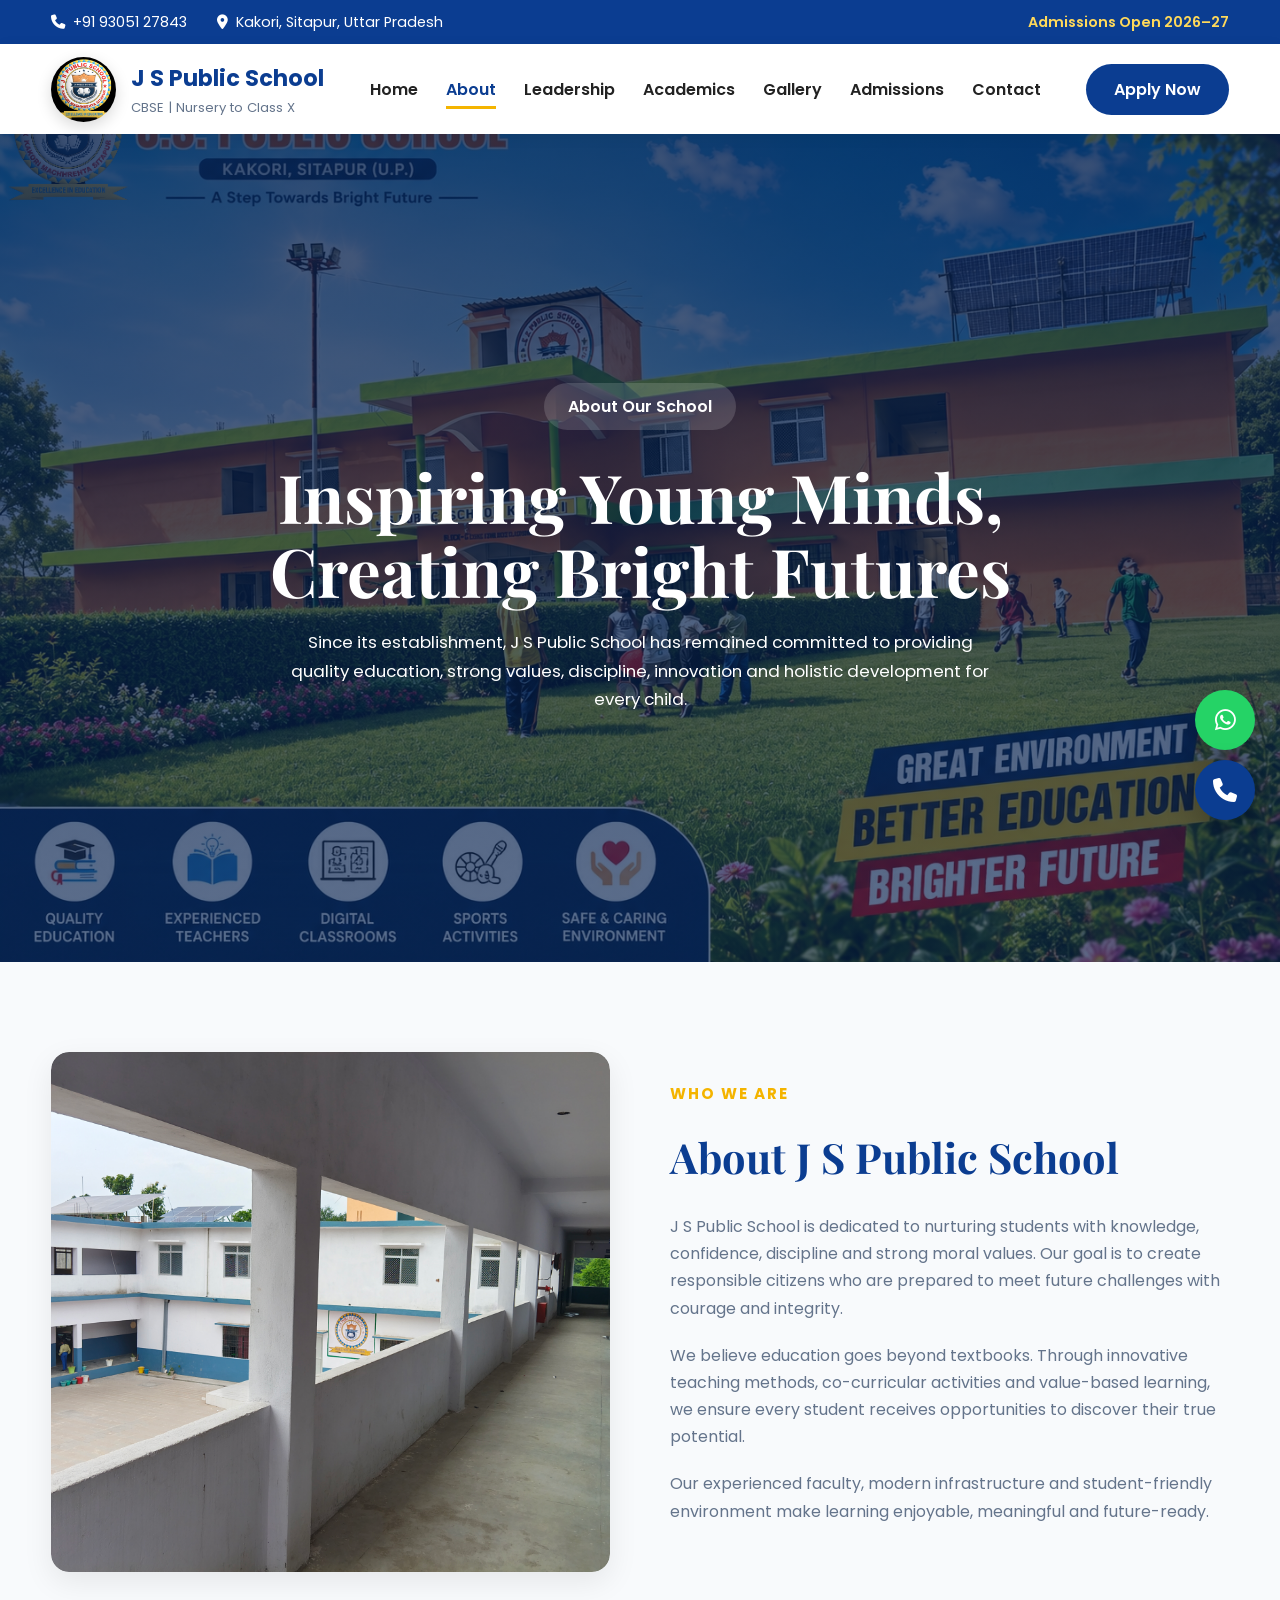
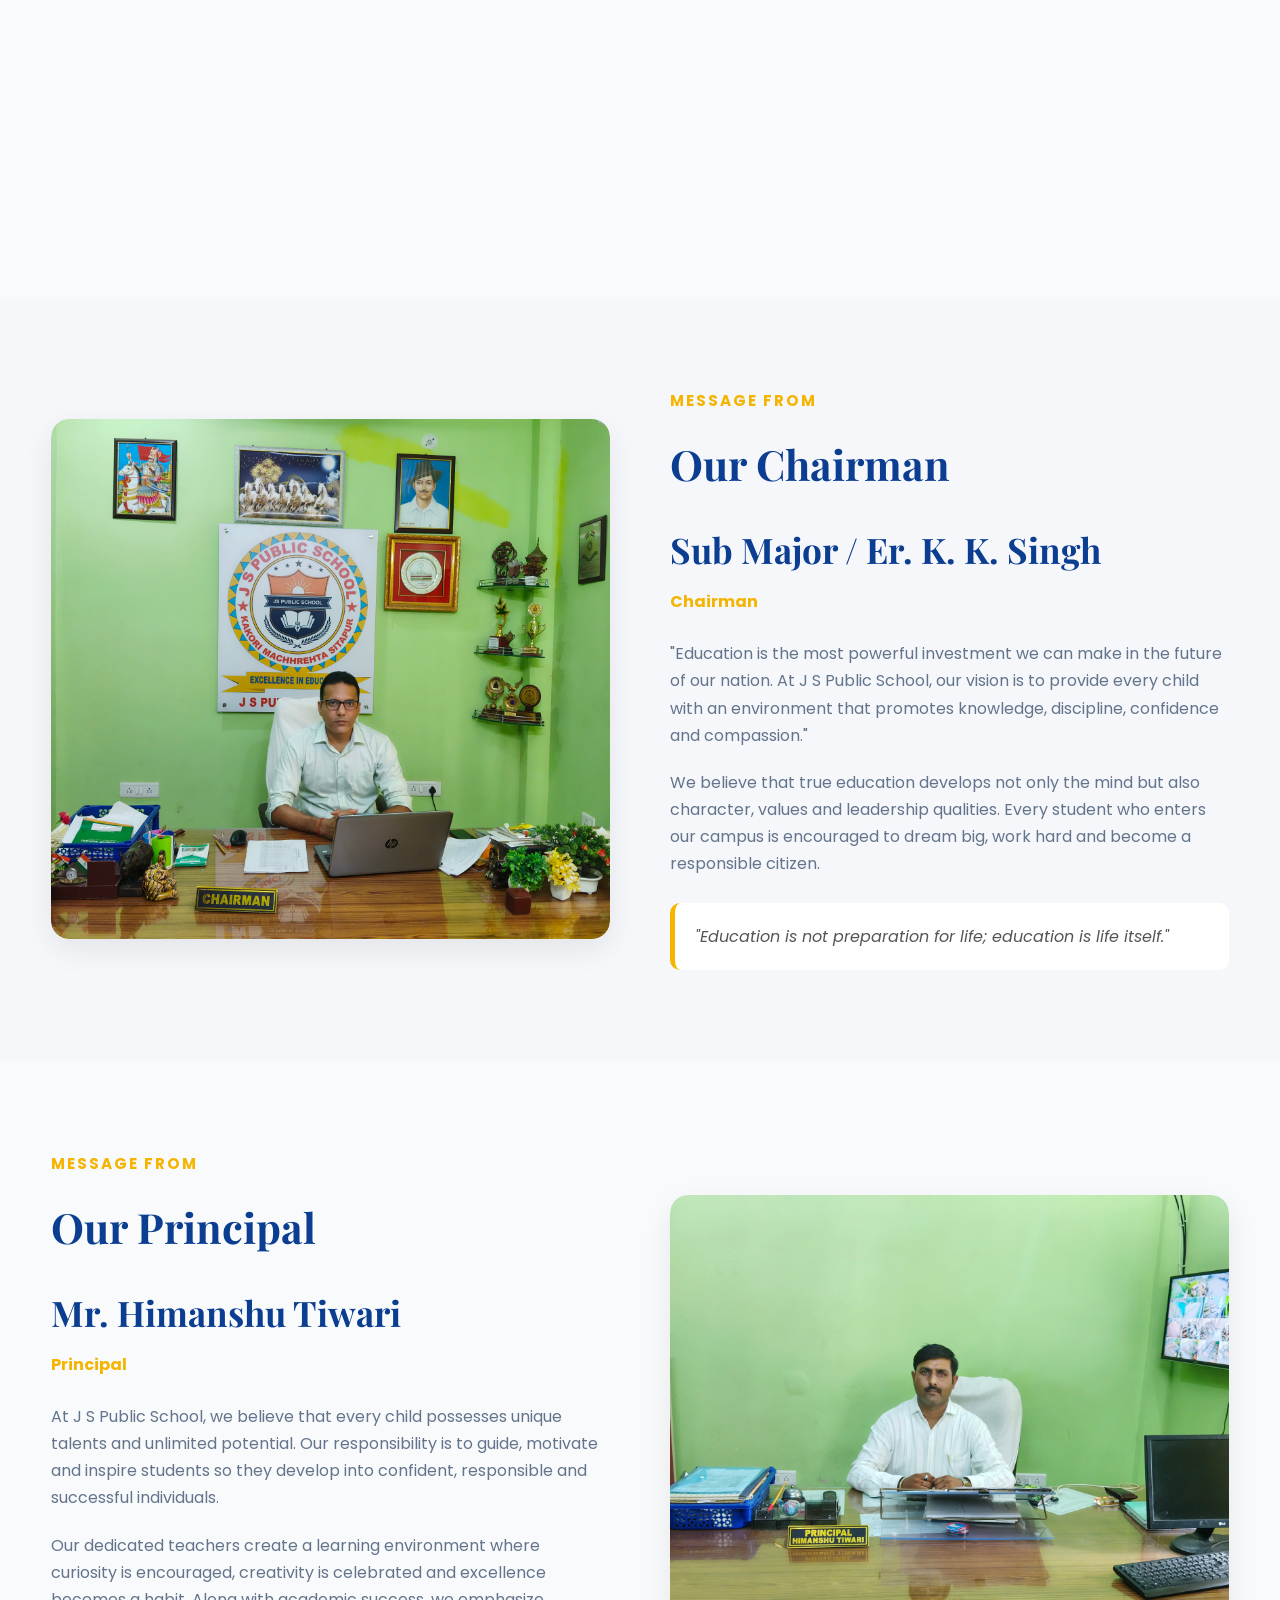
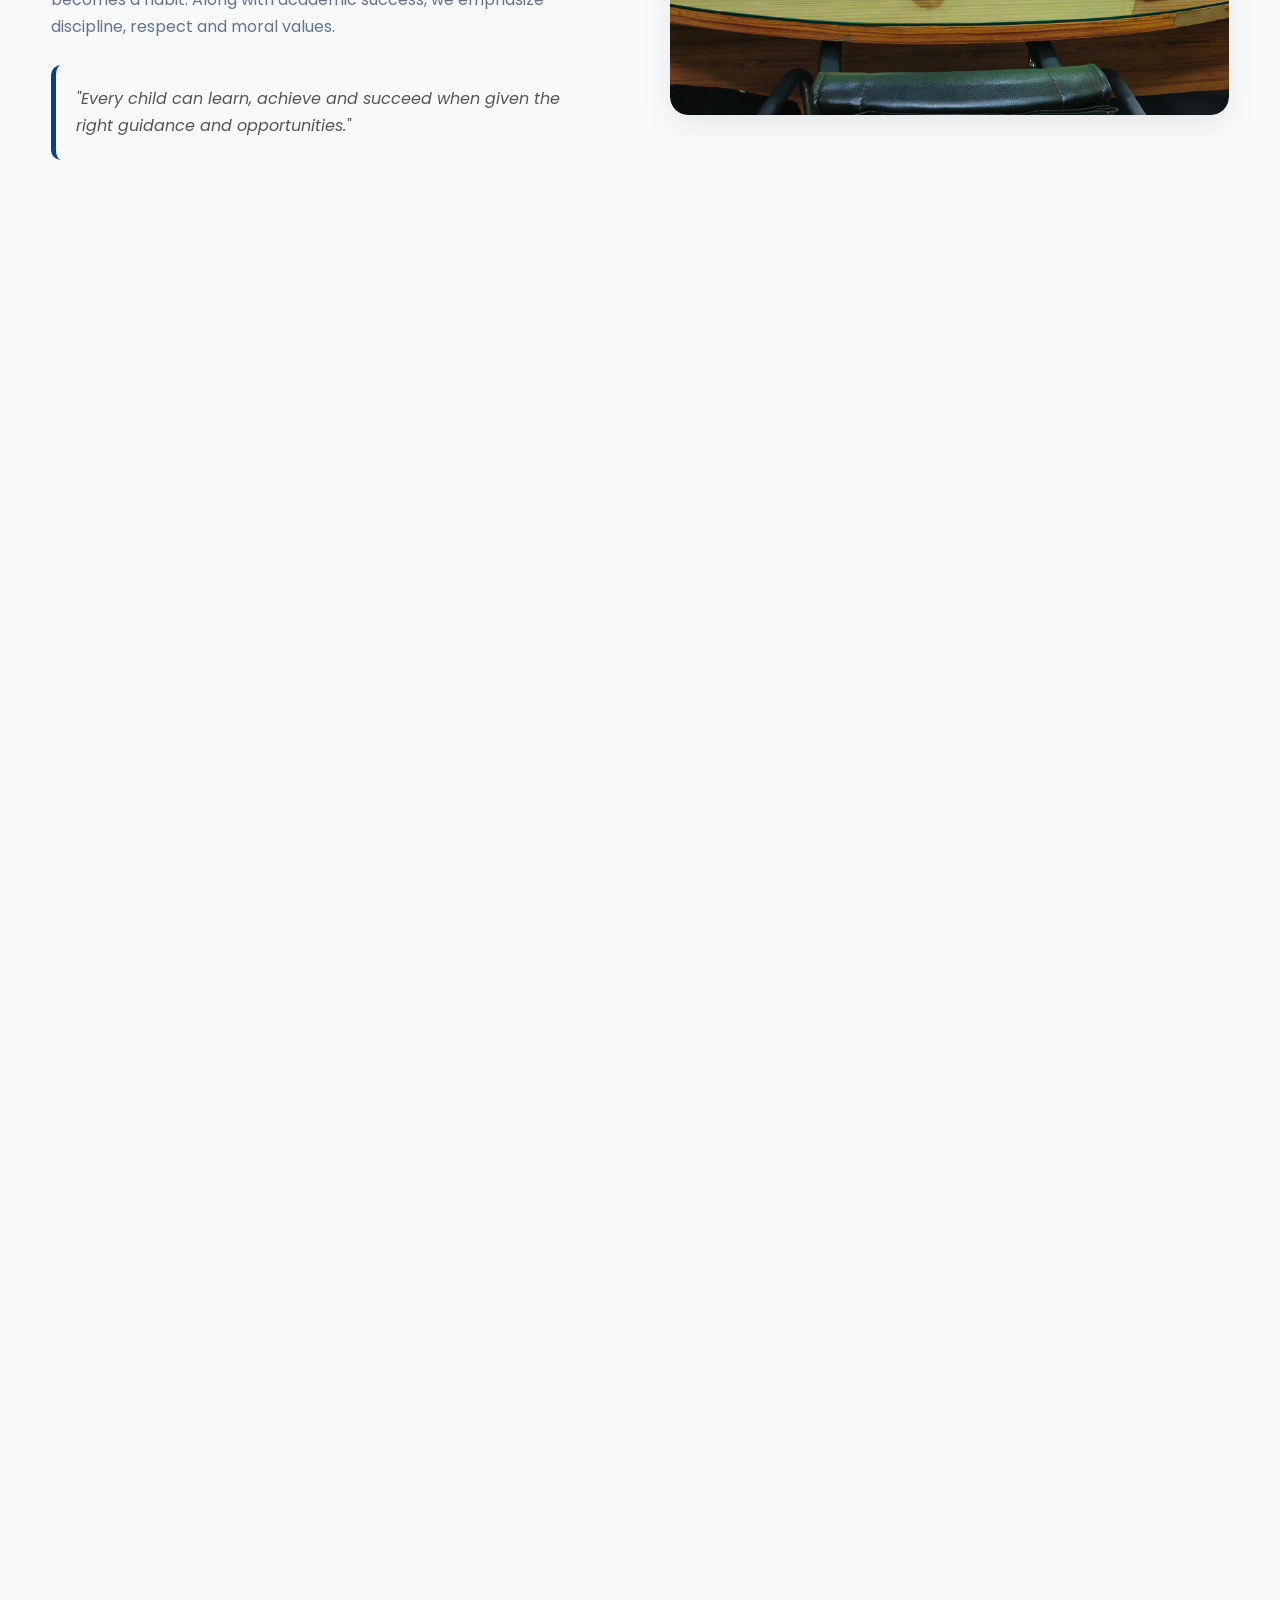
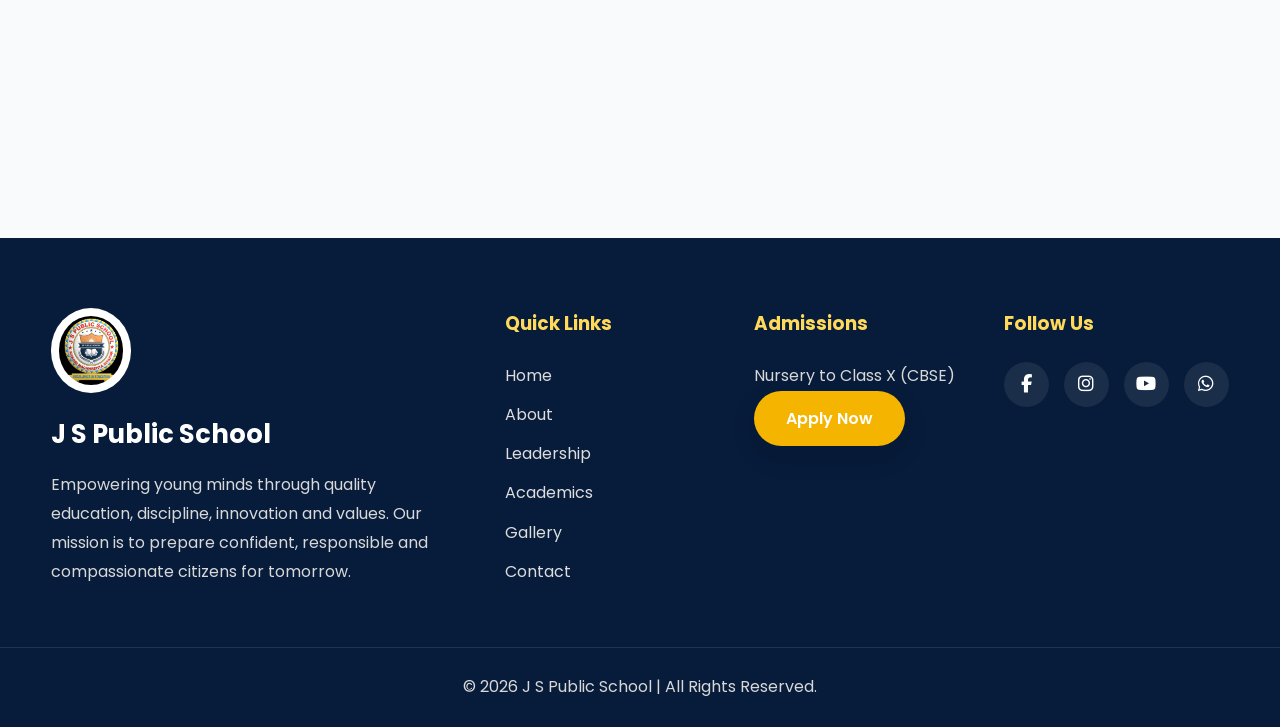
==== about.html @ 4f8f6de7 "Initial commit" ====
<!DOCTYPE html>
<html lang="en">

<head>

    <meta charset="UTF-8">

    <meta name="viewport" content="width=device-width, initial-scale=1.0">

    <title>About Us | J S Public School</title>

    <meta name="description"
        content="Learn about J S Public School, our vision, mission, leadership and commitment to quality education in Sitapur.">

    <link rel="icon" href="assets/images/logo.jpeg">

    <!-- Google Fonts -->

    <link
        href="https://fonts.googleapis.com/css2?family=Poppins:wght@300;400;500;600;700;800&family=Playfair+Display:wght@700;800&display=swap"
        rel="stylesheet">

    <!-- Font Awesome -->

    <link rel="stylesheet"
        href="https://cdnjs.cloudflare.com/ajax/libs/font-awesome/6.6.0/css/all.min.css">

    <!-- AOS -->

    <link rel="stylesheet"
        href="https://unpkg.com/aos@2.3.4/dist/aos.css">

    <!-- CSS -->

    <link rel="stylesheet" href="assets/css/style.css">

</head>

<body>

<!-- ======================================================
TOP BAR
====================================================== -->

<div class="top-bar">

    <div class="container">

        <div class="top-left">

            <span>

                <i class="fa-solid fa-phone"></i>

                +91 93051 27843

            </span>

            <span>

                <i class="fa-solid fa-location-dot"></i>

                Kakori, Sitapur, Uttar Pradesh

            </span>

        </div>

        <div class="top-right">

            Admissions Open 2026–27

        </div>

    </div>

</div>

<!-- ======================================================
HEADER
====================================================== -->

<header class="header">

    <div class="container nav-wrapper">

        <a href="index.html" class="logo">

            <img src="assets/images/logo.jpeg"
                 alt="J S Public School">

            <div>

                <h2>J S Public School</h2>

                <p>CBSE | Nursery to Class X</p>

            </div>

        </a>

        <nav>

            <ul class="nav-links">

                <li><a href="index.html">Home</a></li>

                <li><a class="active" href="about.html">About</a></li>

                <li><a href="leadership.html">Leadership</a></li>

                <li><a href="academics.html">Academics</a></li>

                <li><a href="gallery.html">Gallery</a></li>

                <li><a href="admissions.html">Admissions</a></li>

                <li><a href="contact.html">Contact</a></li>

            </ul>

        </nav>

        <a href="admissions.html"
           class="btn-admission">

            Apply Now

        </a>

    </div>

</header>

<!-- ======================================================
ABOUT HERO
====================================================== -->

<section class="hero about-hero">

    <img src="assets/images/School Front.png"
         class="hero-image"
         alt="School Building">

    <div class="hero-overlay"></div>

    <div class="container hero-content">

        <div class="hero-badge">

            About Our School

        </div>

        <h1 data-aos="fade-up">

            Inspiring Young Minds,
            Creating Bright Futures

        </h1>

        <p data-aos="fade-up"
           data-aos-delay="300">

            Since its establishment, J S Public School has remained committed
            to providing quality education, strong values, discipline,
            innovation and holistic development for every child.

        </p>

    </div>

</section>

<!-- ======================================================
ABOUT SCHOOL
====================================================== -->

<section class="section">

    <div class="container">

        <div class="welcome-grid">

            <div class="welcome-image"
                 data-aos="fade-right">

                <img src="assets/images/Rear View.jpg"
                     alt="Campus">

            </div>

            <div class="welcome-content"
                 data-aos="fade-left">

                <div class="section-title"
                     style="text-align:left;margin-bottom:20px;">

                    <span>WHO WE ARE</span>

                    <h2>

                        About J S Public School

                    </h2>

                </div>

                <p>

                    J S Public School is dedicated to nurturing students with
                    knowledge, confidence, discipline and strong moral values.
                    Our goal is to create responsible citizens who are prepared
                    to meet future challenges with courage and integrity.

                </p>

                <p>

                    We believe education goes beyond textbooks. Through
                    innovative teaching methods, co-curricular activities and
                    value-based learning, we ensure every student receives
                    opportunities to discover their true potential.

                </p>

                <p>

                    Our experienced faculty, modern infrastructure and
                    student-friendly environment make learning enjoyable,
                    meaningful and future-ready.

                </p>

            </div>

        </div>

    </div>

</section>

<!-- ======================================================
PART 2 STARTS HERE
VISION & MISSION
====================================================== 

<!-- ======================================================
VISION & MISSION
====================================================== -->

<section class="section bg-light">

    <div class="container">

        <div class="section-title" data-aos="fade-up">

            <span>OUR FOUNDATION</span>

            <h2>Vision • Mission • Philosophy</h2>

            <p>

                Education is not merely the pursuit of academic excellence,
                but the development of responsible, confident and compassionate
                human beings.

            </p>

        </div>

        <div class="why-grid">

            <div class="why-card" data-aos="fade-up">

                <i class="fa-solid fa-eye"></i>

                <h3>Our Vision</h3>

                <p>

                    To become one of the most respected educational
                    institutions by nurturing confident, responsible,
                    innovative and compassionate citizens prepared for the
                    challenges of tomorrow.

                </p>

            </div>

            <div class="why-card"
                 data-aos="fade-up"
                 data-aos-delay="150">

                <i class="fa-solid fa-bullseye"></i>

                <h3>Our Mission</h3>

                <p>

                    To provide quality CBSE education through modern teaching,
                    moral values, discipline, technology and holistic
                    development while ensuring every child reaches his or her
                    highest potential.

                </p>

            </div>

            <div class="why-card"
                 data-aos="fade-up"
                 data-aos-delay="300">

                <i class="fa-solid fa-lightbulb"></i>

                <h3>Our Philosophy</h3>

                <p>

                    Every child is unique.
                    Our responsibility is to inspire curiosity,
                    encourage creativity and build confidence through
                    joyful learning experiences.

                </p>

            </div>

        </div>

    </div>

</section>

<!-- ======================================================
CORE VALUES
====================================================== -->

<section class="section">

    <div class="container">

        <div class="section-title">

            <span>OUR VALUES</span>

            <h2>What We Believe In</h2>

            <p>

                These values guide every decision we make and every student
                we nurture.

            </p>

        </div>

        <div class="facility-grid">

            <div class="facility-card" data-aos="zoom-in">

                <div style="padding:35px;text-align:center;">

                    <i class="fa-solid fa-book-open"
                       style="font-size:50px;color:#0B3D91;"></i>

                    <h3 style="margin-top:20px;">Academic Excellence</h3>

                    <p>

                        Strong conceptual learning with modern teaching
                        practices.

                    </p>

                </div>

            </div>

            <div class="facility-card"
                 data-aos="zoom-in"
                 data-aos-delay="100">

                <div style="padding:35px;text-align:center;">

                    <i class="fa-solid fa-scale-balanced"
                       style="font-size:50px;color:#0B3D91;"></i>

                    <h3 style="margin-top:20px;">Integrity</h3>

                    <p>

                        Honesty, respect and responsibility form the
                        foundation of our school culture.

                    </p>

                </div>

            </div>

            <div class="facility-card"
                 data-aos="zoom-in"
                 data-aos-delay="200">

                <div style="padding:35px;text-align:center;">

                    <i class="fa-solid fa-users"
                       style="font-size:50px;color:#0B3D91;"></i>

                    <h3 style="margin-top:20px;">Teamwork</h3>

                    <p>

                        Collaboration between students, teachers and parents
                        creates a stronger learning environment.

                    </p>

                </div>

            </div>

            <div class="facility-card"
                 data-aos="zoom-in"
                 data-aos-delay="300">

                <div style="padding:35px;text-align:center;">

                    <i class="fa-solid fa-seedling"
                       style="font-size:50px;color:#0B3D91;"></i>

                    <h3 style="margin-top:20px;">Growth Mindset</h3>

                    <p>

                        We encourage students to embrace challenges,
                        learn continuously and never stop improving.

                    </p>

                </div>

            </div>

            <div class="facility-card"
                 data-aos="zoom-in"
                 data-aos-delay="400">

                <div style="padding:35px;text-align:center;">

                    <i class="fa-solid fa-heart"
                       style="font-size:50px;color:#0B3D91;"></i>

                    <h3 style="margin-top:20px;">Compassion</h3>

                    <p>

                        Empathy, kindness and respect for others help build
                        responsible citizens.

                    </p>

                </div>

            </div>

            <div class="facility-card"
                 data-aos="zoom-in"
                 data-aos-delay="500">

                <div style="padding:35px;text-align:center;">

                    <i class="fa-solid fa-trophy"
                       style="font-size:50px;color:#0B3D91;"></i>

                    <h3 style="margin-top:20px;">Excellence</h3>

                    <p>

                        We inspire every student to strive for excellence
                        in academics, sports and character.

                    </p>

                </div>

            </div>

        </div>

    </div>

</section>

<!-- ======================================================
PART 3 STARTS HERE
CHAIRMAN & PRINCIPAL MESSAGE
====================================================== 
<!-- ======================================================
CHAIRMAN'S MESSAGE
====================================================== -->

<section class="section bg-gray">

    <div class="container">

        <div class="welcome-grid">

            <div class="welcome-image" data-aos="fade-right">

                <img src="assets/images/Chairman.jpg"
                     alt="Chairman">

            </div>

            <div class="welcome-content" data-aos="fade-left">

                <div class="section-title"
                     style="text-align:left;margin-bottom:20px;">

                    <span>MESSAGE FROM</span>

                    <h2>Our Chairman</h2>

                </div>

                <h3 style="color:#0B3D91;margin-bottom:8px;">

                    Sub Major / Er. K. K. Singh

                </h3>

                <h4 style="color:#F4B400;margin-bottom:25px;">

                    Chairman

                </h4>

                <p>

                    "Education is the most powerful investment we can make in
                    the future of our nation. At J S Public School, our vision
                    is to provide every child with an environment that promotes
                    knowledge, discipline, confidence and compassion."

                </p>

                <p>

                    We believe that true education develops not only the mind
                    but also character, values and leadership qualities. Every
                    student who enters our campus is encouraged to dream big,
                    work hard and become a responsible citizen.

                </p>

                <blockquote style="margin-top:25px;
                                  padding:20px;
                                  background:#fff;
                                  border-left:5px solid #F4B400;
                                  border-radius:10px;
                                  font-style:italic;
                                  color:#555;">

                    "Education is not preparation for life; education is life
                    itself."

                </blockquote>

            </div>

        </div>

    </div>

</section>

<!-- ======================================================
PRINCIPAL'S MESSAGE
====================================================== -->

<section class="section">

    <div class="container">

        <div class="welcome-grid">

            <div class="welcome-content"
                 data-aos="fade-right">

                <div class="section-title"
                     style="text-align:left;margin-bottom:20px;">

                    <span>MESSAGE FROM</span>

                    <h2>Our Principal</h2>

                </div>

                <h3 style="color:#0B3D91;margin-bottom:8px;">

                    Mr. Himanshu Tiwari

                </h3>

                <h4 style="color:#F4B400;margin-bottom:25px;">

                    Principal

                </h4>

                <p>

                    At J S Public School, we believe that every child possesses
                    unique talents and unlimited potential. Our responsibility
                    is to guide, motivate and inspire students so they develop
                    into confident, responsible and successful individuals.

                </p>

                <p>

                    Our dedicated teachers create a learning environment where
                    curiosity is encouraged, creativity is celebrated and
                    excellence becomes a habit. Along with academic success, we
                    emphasize discipline, respect and moral values.

                </p>

                <blockquote style="margin-top:25px;
                                  padding:20px;
                                  background:#f8fafc;
                                  border-left:5px solid #0B3D91;
                                  border-radius:10px;
                                  font-style:italic;
                                  color:#555;">

                    "Every child can learn, achieve and succeed when given the
                    right guidance and opportunities."

                </blockquote>

            </div>

            <div class="welcome-image"
                 data-aos="fade-left">

                <img src="assets/images/Principal.jpg"
                     alt="Principal">

            </div>

        </div>

    </div>

</section>

<!-- ======================================================
WHY PARENTS TRUST US
====================================================== -->

<section class="section bg-light">

    <div class="container">

        <div class="section-title">

            <span>WHY PARENTS CHOOSE US</span>

            <h2>More Than Just A School</h2>

            <p>

                We partner with parents to provide every child with a safe,
                inspiring and future-ready learning experience.

            </p>

        </div>

        <div class="why-grid">

            <div class="why-card">

                <i class="fa-solid fa-user-graduate"></i>

                <h3>Student-Centered Learning</h3>

                <p>

                    Every child receives individual attention and encouragement
                    to achieve their full potential.

                </p>

            </div>

            <div class="why-card">

                <i class="fa-solid fa-school"></i>

                <h3>Modern Infrastructure</h3>

                <p>

                    Spacious classrooms, smart learning facilities and a
                    student-friendly campus.

                </p>

            </div>

            <div class="why-card">

                <i class="fa-solid fa-award"></i>

                <h3>Holistic Development</h3>

                <p>

                    Academic excellence, sports, cultural activities and value
                    education together build confident future leaders.

                </p>

            </div>

        </div>

    </div>

</section>

<!-- ======================================================
PART 4 STARTS HERE
CALL TO ACTION + FOOTER
====================================================== -->
<!-- ======================================================
ADMISSION CALL TO ACTION
====================================================== -->

<section class="admission-banner">

    <div class="container">

        <div class="cta-content" data-aos="fade-right">

            <h2>

                Give Your Child The Best Start In Life

            </h2>

            <p>

                Admissions are now open from Nursery to Class X (CBSE).
                Join an institution where knowledge, discipline,
                innovation and character come together to build
                successful futures.

            </p>

        </div>

        <div class="cta-buttons"
             data-aos="fade-left">

            <a href="admissions.html"
               class="btn-primary">

                Apply For Admission

            </a>

            <a href="contact.html"
               class="btn-secondary">

                Contact Us

            </a>

        </div>

    </div>

</section>

<!-- ======================================================
CONTACT STRIP
====================================================== -->

<section class="contact-strip">

    <div class="container contact-strip-grid">

        <div>

            <i class="fa-solid fa-location-dot"></i>

            <h4>Visit Us</h4>

            <p>

                Village - Kakori<br>
                Post - Lauli<br>
                Block - Machhrehta<br>
                Tehsil - Mishrikh<br>
                District - Sitapur (U.P.)<br>
                PIN - 261403

            </p>

        </div>

        <div>

            <i class="fa-solid fa-phone"></i>

            <h4>Call Us</h4>

            <p>

                +91 93051 27843

            </p>

        </div>

        <div>

            <i class="fa-solid fa-envelope"></i>

            <h4>Email</h4>

            <p>

                jspublicschool@gmail.com

            </p>

        </div>

    </div>

</section>

<!-- ======================================================
FOOTER
====================================================== -->

<footer class="footer">

    <div class="container footer-grid">

        <div class="footer-about">

            <img src="assets/images/logo.jpeg"
                 alt="School Logo">

            <h3>J S Public School</h3>

            <p>

                Empowering young minds through quality education,
                discipline, innovation and values. Our mission is to
                prepare confident, responsible and compassionate
                citizens for tomorrow.

            </p>

        </div>

        <div>

            <h4>Quick Links</h4>

            <ul>

                <li><a href="index.html">Home</a></li>

                <li><a href="about.html">About</a></li>

                <li><a href="leadership.html">Leadership</a></li>

                <li><a href="academics.html">Academics</a></li>

                <li><a href="gallery.html">Gallery</a></li>

                <li><a href="contact.html">Contact</a></li>

            </ul>

        </div>

        <div>

            <h4>Admissions</h4>

            <p>

                Nursery to Class X (CBSE)

            </p>

            <a href="admissions.html"
               class="btn-primary">

                Apply Now

            </a>

        </div>

        <div>

            <h4>Follow Us</h4>

            <div class="social-links">

                <a href="#"><i class="fab fa-facebook-f"></i></a>

                <a href="#"><i class="fab fa-instagram"></i></a>

                <a href="#"><i class="fab fa-youtube"></i></a>

                <a href="#"><i class="fab fa-whatsapp"></i></a>

            </div>

        </div>

    </div>

    <div class="footer-bottom">

        <div class="container">

            <p>

                © 2026 J S Public School |
                All Rights Reserved.

            </p>

        </div>

    </div>

</footer>

<!-- ======================================================
FLOATING BUTTONS
====================================================== -->

<a href="https://wa.me/919305127843"
   target="_blank"
   class="floating-whatsapp">

    <i class="fab fa-whatsapp"></i>

</a>

<a href="tel:+919305127843"
   class="floating-call">

    <i class="fa-solid fa-phone"></i>

</a>

<button id="scrollTop">

    <i class="fa-solid fa-arrow-up"></i>

</button>

<!-- ======================================================
SCRIPTS
====================================================== -->

<script src="https://unpkg.com/aos@2.3.4/dist/aos.js"></script>

<script>

AOS.init({

    duration:1000,

    once:true

});

</script>

<script src="assets/js/main.js"></script>

</body>

</html>
---- assets/css/style.css ----
/* ===========================================================
   J S PUBLIC SCHOOL
   Premium Theme
   Author : ChatGPT
=========================================================== */

/* ===========================
   Google Fonts
=========================== */

@import url('https://fonts.googleapis.com/css2?family=Poppins:wght@300;400;500;600;700;800&family=Playfair+Display:wght@700;800&display=swap');


/* ===========================
   Root Variables
=========================== */

:root{

--primary:#0B3D91;
--secondary:#F4B400;
--dark:#0f172a;
--light:#ffffff;
--gray:#64748b;
--bg:#f8fafc;

--shadow:0 10px 30px rgba(0,0,0,.08);

--radius:18px;

--transition:.35s ease;

--container:1200px;

}


/* ===========================
   Reset
=========================== */

*{

margin:0;

padding:0;

box-sizing:border-box;

}

html{

scroll-behavior:smooth;

}

body{

font-family:'Poppins',sans-serif;

background:var(--bg);

color:#222;

overflow-x:hidden;

line-height:1.7;

}

img{

max-width:100%;

display:block;

}

a{

text-decoration:none;

color:inherit;

}

ul{

list-style:none;

}


/* ===========================
Container
=========================== */

.container{

width:min(92%,var(--container));

margin:auto;

}

.section{

padding:90px 0;

}


/* ===========================
Typography
=========================== */

.section-title{

text-align:center;

margin-bottom:60px;

}

.section-title span{

color:var(--secondary);

font-weight:700;

letter-spacing:2px;

font-size:.95rem;

text-transform:uppercase;

}

.section-title h2{

font-size:2.6rem;

margin:15px 0;

font-family:'Playfair Display',serif;

color:var(--primary);

}

.section-title p{

max-width:720px;

margin:auto;

color:var(--gray);

}


/* ===========================
Buttons
=========================== */

.btn-primary{

display:inline-flex;

align-items:center;

justify-content:center;

padding:14px 32px;

background:var(--secondary);

color:#fff;

border-radius:50px;

font-weight:600;

transition:var(--transition);

box-shadow:var(--shadow);

}

.btn-primary:hover{

background:#d99b00;

transform:translateY(-4px);

}

.btn-secondary{

display:inline-flex;

align-items:center;

gap:10px;

padding:14px 32px;

background:#fff;

border:2px solid #fff;

border-radius:50px;

font-weight:600;

color:var(--primary);

transition:var(--transition);

}

.btn-secondary:hover{

background:transparent;

color:#fff;

}


/* ===========================
Top Bar
=========================== */

.top-bar{

background:var(--primary);

color:#fff;

padding:10px 0;

font-size:.9rem;

}

.top-bar .container{

display:flex;

justify-content:space-between;

align-items:center;

flex-wrap:wrap;

}

.top-left{

display:flex;

gap:30px;

flex-wrap:wrap;

}

.top-left span{

display:flex;

align-items:center;

gap:8px;

}

.top-right{

font-weight:600;

color:#FFD95A;

}


/* ===========================
Header
=========================== */

.header{

position:sticky;

top:0;

z-index:999;

background:rgba(255,255,255,.95);

backdrop-filter:blur(12px);

box-shadow:0 3px 15px rgba(0,0,0,.05);

}

.nav-wrapper{

display:flex;

align-items:center;

justify-content:space-between;

height:90px;

}

.logo{

display:flex;

align-items:center;

gap:15px;

}

.logo img{

width:65px;

height:65px;

border-radius:50%;

box-shadow:0 5px 15px rgba(0,0,0,.15);

}

.logo h2{

font-size:1.4rem;

color:var(--primary);

font-weight:700;

}

.logo p{

font-size:.82rem;

color:var(--gray);

}

.nav-links{

display:flex;

gap:28px;

}

.nav-links a{

font-weight:600;

position:relative;

transition:.3s;

}

.nav-links a:hover,

.nav-links a.active{

color:var(--primary);

}

.nav-links a::after{

content:"";

position:absolute;

left:0;

bottom:-8px;

width:0;

height:3px;

background:var(--secondary);

transition:.35s;

}

.nav-links a:hover::after,

.nav-links a.active::after{

width:100%;

}

.btn-admission{

padding:12px 28px;

background:var(--primary);

color:#fff;

border-radius:50px;

font-weight:600;

transition:.3s;

}

.btn-admission:hover{

background:var(--secondary);

}


/* ===========================
Hero
=========================== */

.hero{

position:relative;

height:92vh;

display:flex;

align-items:center;

justify-content:center;

overflow:hidden;

}

.hero-image{

position:absolute;

width:100%;

height:100%;

object-fit:cover;

}

.hero-overlay{

position:absolute;

inset:0;

background:linear-gradient(
rgba(6,33,78,.78),
rgba(6,33,78,.65));

}

.hero-content{

position:relative;

z-index:5;

color:#fff;

text-align:center;

max-width:850px;

}

.hero-badge{

display:inline-block;

padding:10px 24px;

background:rgba(255,255,255,.15);

backdrop-filter:blur(12px);

border-radius:40px;

margin-bottom:30px;

font-weight:600;

}

.hero h4{

font-size:1.2rem;

font-weight:500;

margin-bottom:10px;

}

.hero h1{

font-size:4.2rem;

font-family:'Playfair Display',serif;

margin-bottom:20px;

line-height:1.1;

}

.hero h3{

font-size:1.6rem;

font-weight:500;

margin-bottom:25px;

}

.hero p{

font-size:1.05rem;

max-width:700px;

margin:auto;

opacity:.95;

}

.hero-buttons{

margin-top:40px;

display:flex;

justify-content:center;

gap:20px;

flex-wrap:wrap;

}

.hero-scroll{

position:absolute;

bottom:30px;

left:50%;

transform:translateX(-50%);

font-size:1.6rem;

color:#fff;

animation:float 1.8s infinite;

}

@keyframes float{

0%{transform:translate(-50%,0);}

50%{transform:translate(-50%,10px);}

100%{transform:translate(-50%,0);}

}

/* ===========================================================
   WELCOME SECTION
=========================================================== */

.welcome-grid{

display:grid;

grid-template-columns:1fr 1fr;

gap:60px;

align-items:center;

}

.welcome-image{

overflow:hidden;

border-radius:var(--radius);

box-shadow:var(--shadow);

}

.welcome-image img{

width:100%;

height:520px;

object-fit:cover;

transition:.6s;

}

.welcome-image:hover img{

transform:scale(1.08);

}

.welcome-content h3{

font-size:2.2rem;

color:var(--primary);

margin-bottom:20px;

font-family:'Playfair Display',serif;

}

.welcome-content p{

color:var(--gray);

margin-bottom:20px;

font-size:1rem;

}

.welcome-features{

display:grid;

grid-template-columns:repeat(2,1fr);

gap:18px;

margin-top:35px;

}

.welcome-features div{

display:flex;

align-items:center;

gap:12px;

padding:15px 20px;

background:#fff;

border-radius:14px;

box-shadow:var(--shadow);

transition:.3s;

font-weight:500;

}

.welcome-features div:hover{

transform:translateY(-6px);

}

.welcome-features i{

color:var(--secondary);

font-size:1.2rem;

}



/* ===========================================================
   WHY CHOOSE US
=========================================================== */

.why-us{

background:#fff;

}

.why-grid{

display:grid;

grid-template-columns:repeat(auto-fit,minmax(280px,1fr));

gap:30px;

}

.why-card{

background:#fff;

padding:40px 30px;

border-radius:20px;

text-align:center;

box-shadow:var(--shadow);

transition:.4s;

border-top:5px solid transparent;

}

.why-card:hover{

transform:translateY(-12px);

border-color:var(--secondary);

}

.why-card i{

width:85px;

height:85px;

background:linear-gradient(135deg,var(--primary),#205ecf);

color:#fff;

display:flex;

align-items:center;

justify-content:center;

margin:auto;

border-radius:50%;

font-size:2rem;

margin-bottom:25px;

}

.why-card h3{

color:var(--primary);

margin-bottom:15px;

font-size:1.35rem;

}

.why-card p{

color:var(--gray);

font-size:.95rem;

}



/* ===========================================================
   SCHOOL STATISTICS
=========================================================== */

.statistics{

background:linear-gradient(135deg,#0B3D91,#174fa8);

color:#fff;

}

.stats-grid{

display:grid;

grid-template-columns:repeat(4,1fr);

gap:30px;

}

.stat-card{

background:rgba(255,255,255,.08);

backdrop-filter:blur(10px);

border-radius:20px;

padding:40px 25px;

text-align:center;

transition:.35s;

border:1px solid rgba(255,255,255,.15);

}

.stat-card:hover{

transform:translateY(-10px);

background:rgba(255,255,255,.14);

}

.stat-card h2{

font-size:3rem;

font-weight:800;

color:#FFD95A;

margin-bottom:10px;

}

.stat-card p{

font-size:1rem;

font-weight:500;

opacity:.95;

}



/* ===========================================================
   COMMON CARD EFFECT
=========================================================== */

.card-hover{

transition:.35s;

}

.card-hover:hover{

transform:translateY(-10px);

}



/* ===========================================================
   SECTION BACKGROUND HELPERS
=========================================================== */

.bg-light{

background:#fff;

}

.bg-primary{

background:var(--primary);

color:#fff;

}

.bg-gray{

background:#f5f7fb;

}



/* ===========================================================
   SECTION DIVIDER
=========================================================== */

.section-divider{

width:90px;

height:4px;

background:var(--secondary);

margin:18px auto 0;

border-radius:50px;

}



/* ===========================================================
   IMAGE HOVER EFFECT
=========================================================== */

.image-hover{

overflow:hidden;

border-radius:18px;

}

.image-hover img{

transition:.6s;

}

.image-hover:hover img{

transform:scale(1.08);

}



/* ===========================================================
   FADE UP ANIMATION
=========================================================== */

.fade-up{

animation:fadeUp .8s ease;

}

@keyframes fadeUp{

0%{

opacity:0;

transform:translateY(40px);

}

100%{

opacity:1;

transform:translateY(0);

}

}

/* ===========================================================
   LEADERSHIP SECTION
=========================================================== */

.leadership{

background:#fff;

}

.leadership-grid{

display:grid;

grid-template-columns:repeat(auto-fit,minmax(260px,1fr));

gap:35px;

}

.leader-card{

background:#fff;

border-radius:22px;

padding:35px 25px;

text-align:center;

box-shadow:var(--shadow);

transition:.4s;

position:relative;

overflow:hidden;

}

.leader-card::before{

content:"";

position:absolute;

top:0;

left:0;

width:100%;

height:6px;

background:linear-gradient(90deg,var(--primary),var(--secondary));

}

.leader-card:hover{

transform:translateY(-12px);

}

.leader-card img{

width:170px;

height:170px;

margin:auto;

border-radius:50%;

object-fit:cover;

border:6px solid #fff;

box-shadow:0 10px 30px rgba(0,0,0,.15);

margin-bottom:25px;

}

.leader-card h3{

font-size:1.35rem;

color:var(--primary);

margin-bottom:8px;

}

.leader-card span{

display:inline-block;

background:var(--secondary);

color:#fff;

padding:7px 18px;

border-radius:30px;

font-size:.9rem;

font-weight:600;

margin-bottom:18px;

}

.leader-card p{

font-size:.95rem;

color:var(--gray);

font-style:italic;

line-height:1.8;

}


/* ===========================================================
   FACILITIES
=========================================================== */

.facilities{

background:#f8fafc;

}

.facility-grid{

display:grid;

grid-template-columns:repeat(auto-fit,minmax(320px,1fr));

gap:30px;

}

.facility-card{

background:#fff;

border-radius:20px;

overflow:hidden;

box-shadow:var(--shadow);

transition:.4s;

}

.facility-card:hover{

transform:translateY(-10px);

}

.facility-card img{

width:100%;

height:240px;

object-fit:cover;

transition:.6s;

}

.facility-card:hover img{

transform:scale(1.08);

}

.facility-card h3{

padding:24px;

text-align:center;

font-size:1.25rem;

color:var(--primary);

font-weight:700;

}


/* ===========================================================
   GALLERY PREVIEW
=========================================================== */

.gallery-preview{

background:#fff;

}

.gallery-grid{

display:grid;

grid-template-columns:repeat(3,1fr);

gap:18px;

margin-top:45px;

}

.gallery-grid img{

width:100%;

height:260px;

object-fit:cover;

border-radius:18px;

cursor:pointer;

transition:.45s;

box-shadow:var(--shadow);

}

.gallery-grid img:hover{

transform:scale(1.05);

box-shadow:0 18px 40px rgba(0,0,0,.18);

}

.gallery-button{

text-align:center;

margin-top:45px;

}


/* ===========================================================
   ADMISSION CTA
=========================================================== */

.admission-banner{

padding:90px 0;

background:linear-gradient(135deg,var(--primary),#1c58b6);

color:#fff;

}

.admission-banner .container{

display:flex;

justify-content:space-between;

align-items:center;

gap:40px;

flex-wrap:wrap;

}

.cta-content h2{

font-size:2.5rem;

font-family:'Playfair Display',serif;

margin-bottom:18px;

}

.cta-content p{

font-size:1.05rem;

opacity:.95;

max-width:650px;

}

.cta-buttons{

display:flex;

gap:18px;

flex-wrap:wrap;

}

.cta-buttons .btn-primary{

background:#FFD95A;

color:#222;

font-weight:700;

}

.cta-buttons .btn-primary:hover{

background:#fff;

}

.cta-buttons .btn-secondary{

border:2px solid #fff;

color:#fff;

background:transparent;

}

.cta-buttons .btn-secondary:hover{

background:#fff;

color:var(--primary);

}


/* ===========================================================
   IMAGE BORDER EFFECT
=========================================================== */

.facility-card img,
.gallery-grid img,
.welcome-image img{

border-radius:18px;

}
/* ===========================================================
   CONTACT STRIP
=========================================================== */

.contact-strip{

padding:70px 0;

background:#ffffff;

border-top:1px solid #eee;

}

.contact-strip-grid{

display:grid;

grid-template-columns:repeat(3,1fr);

gap:35px;

text-align:center;

}

.contact-strip-grid>div{

background:#fff;

padding:35px 30px;

border-radius:20px;

box-shadow:var(--shadow);

transition:.35s;

}

.contact-strip-grid>div:hover{

transform:translateY(-8px);

}

.contact-strip-grid i{

font-size:2.2rem;

color:var(--secondary);

margin-bottom:20px;

}

.contact-strip-grid h4{

font-size:1.35rem;

margin-bottom:15px;

color:var(--primary);

}

.contact-strip-grid p{

color:var(--gray);

line-height:1.8;

}



/* ===========================================================
   FOOTER
=========================================================== */

.footer{

background:#071b3a;

color:#fff;

padding-top:70px;

}

.footer-grid{

display:grid;

grid-template-columns:2fr 1fr 1fr 1fr;

gap:45px;

padding-bottom:50px;

}

.footer-about img{

width:80px;

margin-bottom:20px;

border-radius:50%;

background:#fff;

padding:8px;

}

.footer h3{

margin-bottom:15px;

font-size:1.6rem;

}

.footer h4{

margin-bottom:22px;

color:#FFD95A;

font-size:1.15rem;

}

.footer p{

color:#d8d8d8;

line-height:1.8;

}

.footer ul li{

margin-bottom:12px;

}

.footer ul li a{

color:#ddd;

transition:.3s;

}

.footer ul li a:hover{

color:#FFD95A;

padding-left:6px;

}

.social-links{

display:flex;

gap:15px;

margin-top:15px;

}

.social-links a{

width:45px;

height:45px;

display:flex;

align-items:center;

justify-content:center;

background:rgba(255,255,255,.08);

border-radius:50%;

transition:.35s;

font-size:18px;

}

.social-links a:hover{

background:var(--secondary);

transform:translateY(-5px);

}

.footer-bottom{

border-top:1px solid rgba(255,255,255,.1);

text-align:center;

padding:25px 0;

color:#bbb;

}



/* ===========================================================
   FLOATING BUTTONS
=========================================================== */

.floating-whatsapp,

.floating-call,

#scrollTop{

position:fixed;

right:25px;

width:60px;

height:60px;

border-radius:50%;

display:flex;

align-items:center;

justify-content:center;

font-size:24px;

color:#fff;

box-shadow:0 12px 30px rgba(0,0,0,.25);

cursor:pointer;

z-index:999;

transition:.35s;

}

.floating-whatsapp{

bottom:150px;

background:#25D366;

}

.floating-call{

bottom:80px;

background:var(--primary);

}

#scrollTop{

bottom:10px;

background:var(--secondary);

border:none;

}

.floating-whatsapp:hover,

.floating-call:hover,

#scrollTop:hover{

transform:scale(1.1);

}



/* ===========================================================
   SCROLLBAR
=========================================================== */

::-webkit-scrollbar{

width:10px;

}

::-webkit-scrollbar-track{

background:#edf2f7;

}

::-webkit-scrollbar-thumb{

background:var(--primary);

border-radius:20px;

}

::-webkit-scrollbar-thumb:hover{

background:#072c6d;

}



/* ===========================================================
   RESPONSIVE
=========================================================== */

@media(max-width:1100px){

.hero h1{

font-size:3.3rem;

}

.footer-grid{

grid-template-columns:repeat(2,1fr);

}

.stats-grid{

grid-template-columns:repeat(2,1fr);

}

.contact-strip-grid{

grid-template-columns:1fr;

}

}



@media(max-width:900px){

.nav-links{

display:none;

}

.btn-admission{

display:none;

}

.welcome-grid{

grid-template-columns:1fr;

}

.gallery-grid{

grid-template-columns:repeat(2,1fr);

}

.admission-banner .container{

flex-direction:column;

text-align:center;

}

.facility-grid{

grid-template-columns:1fr;

}

}



@media(max-width:768px){

.hero{

height:85vh;

}

.hero h1{

font-size:2.6rem;

}

.hero h3{

font-size:1.2rem;

}

.hero p{

font-size:.95rem;

}

.hero-buttons{

flex-direction:column;

}

.section{

padding:70px 0;

}

.section-title h2{

font-size:2rem;

}

.stats-grid{

grid-template-columns:1fr;

}

.gallery-grid{

grid-template-columns:1fr;

}

.footer-grid{

grid-template-columns:1fr;

text-align:center;

}

.social-links{

justify-content:center;

}

.logo img{

width:55px;

height:55px;

}

.logo h2{

font-size:1.1rem;

}

.logo p{

display:none;

}

}



@media(max-width:500px){

.top-bar{

display:none;

}

.hero h1{

font-size:2.2rem;

}

.hero h3{

font-size:1rem;

}

.hero-badge{

font-size:.85rem;

}

.btn-primary,

.btn-secondary{

width:100%;

}

.floating-whatsapp,

.floating-call,

#scrollTop{

width:52px;

height:52px;

font-size:20px;

right:15px;

}

}



/* ===========================================================
   END OF FILE
=========================================================== */
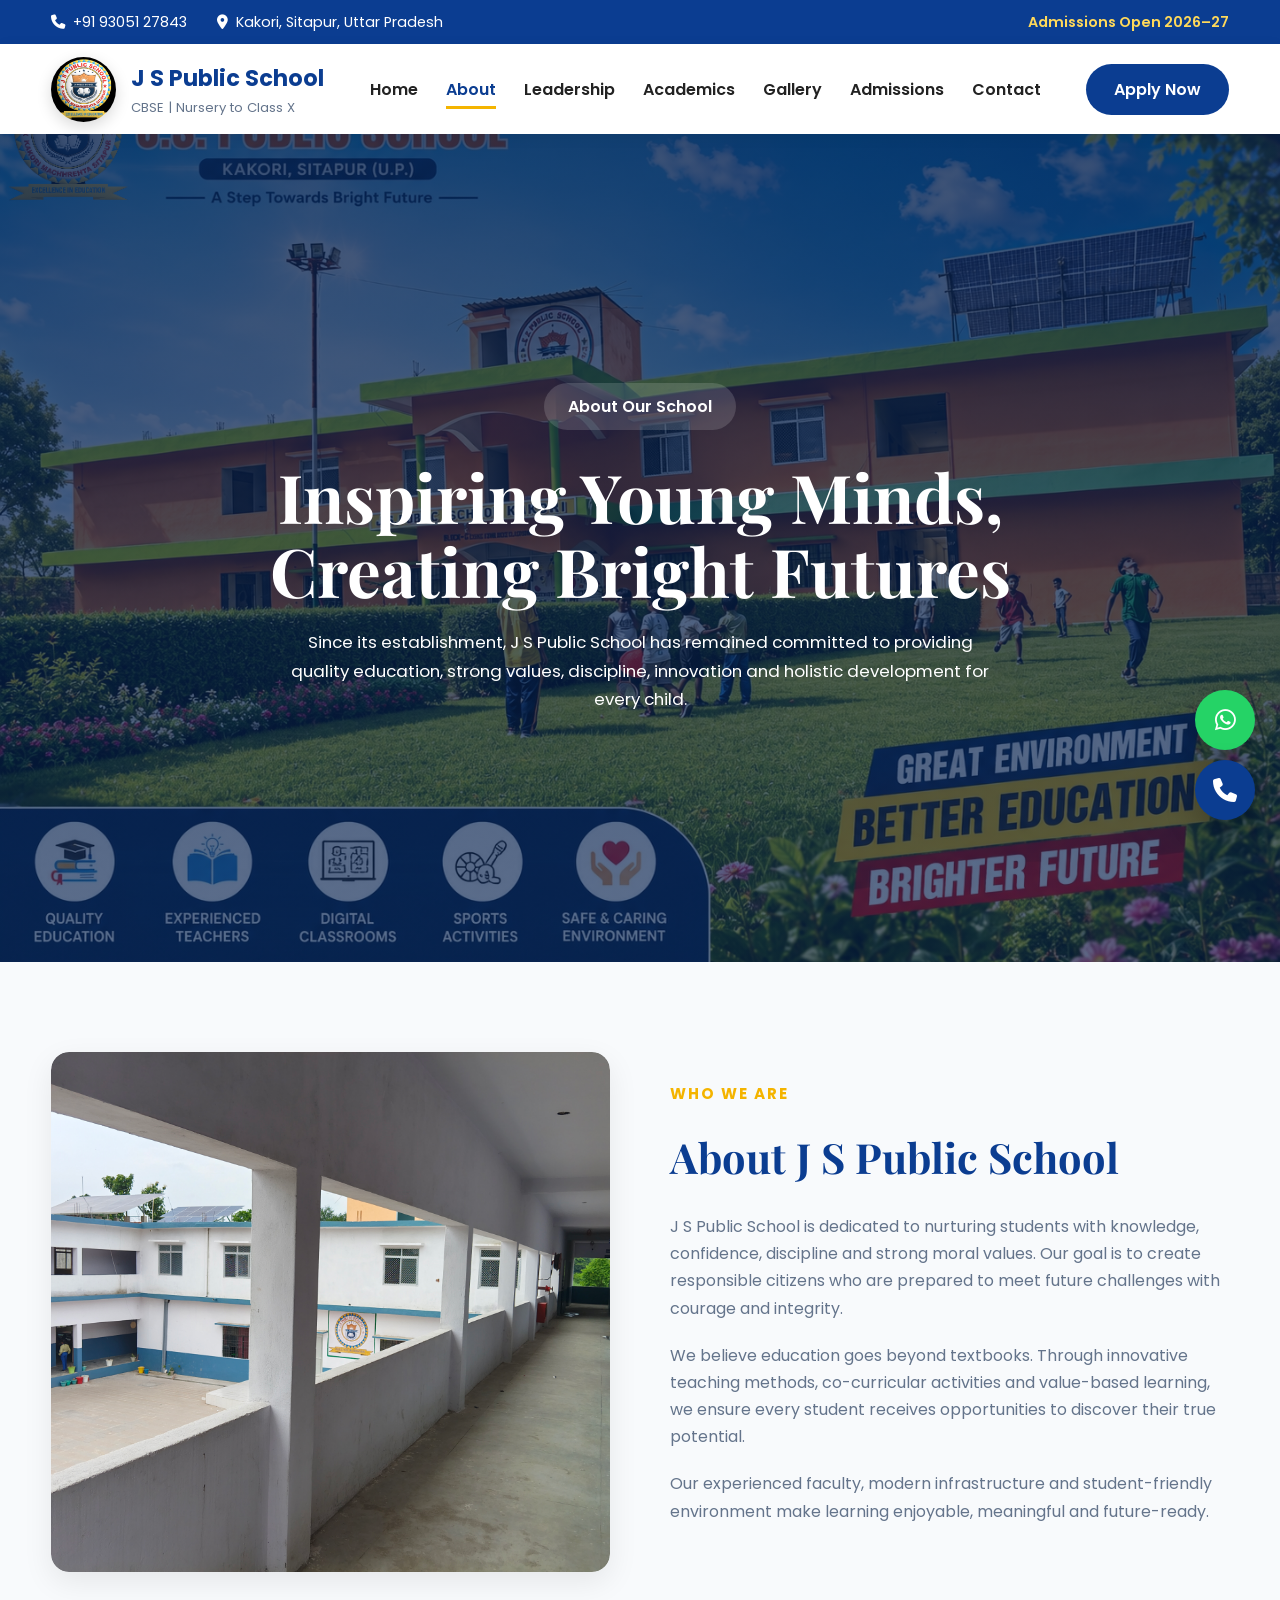
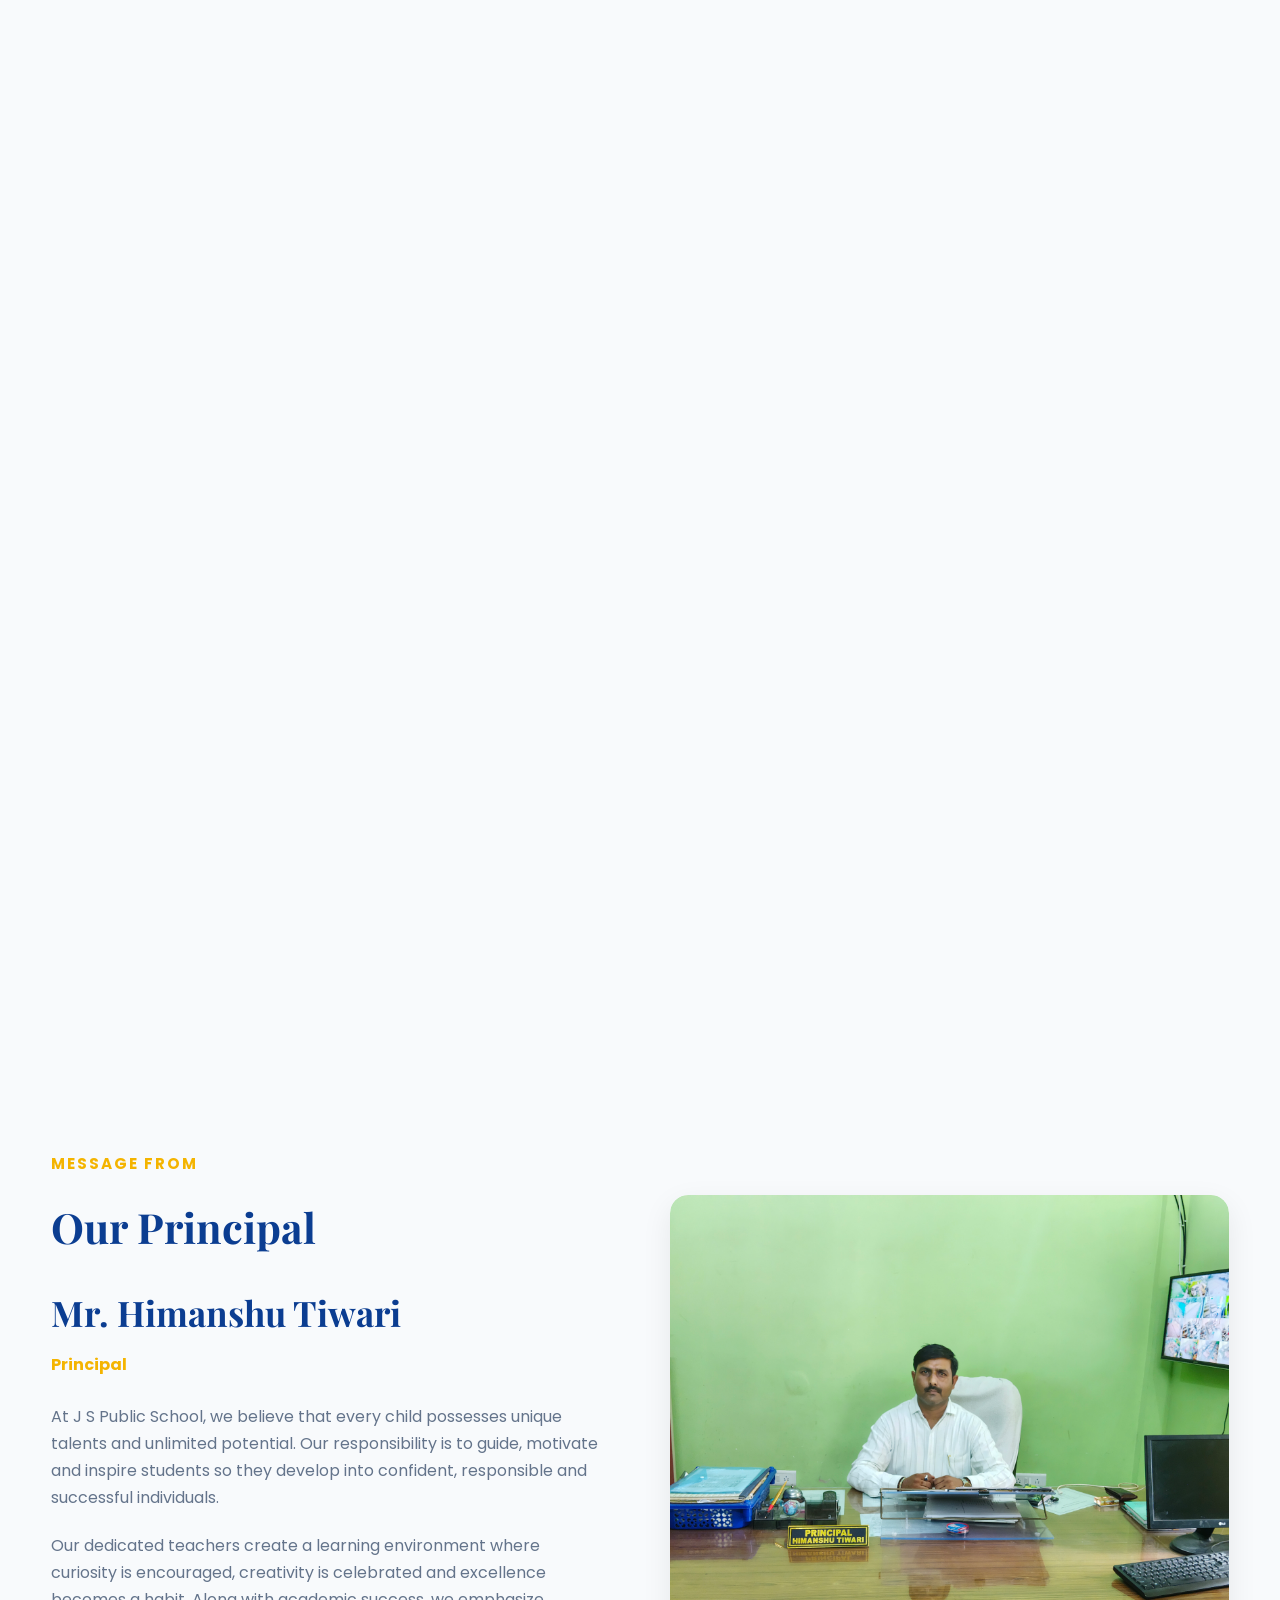
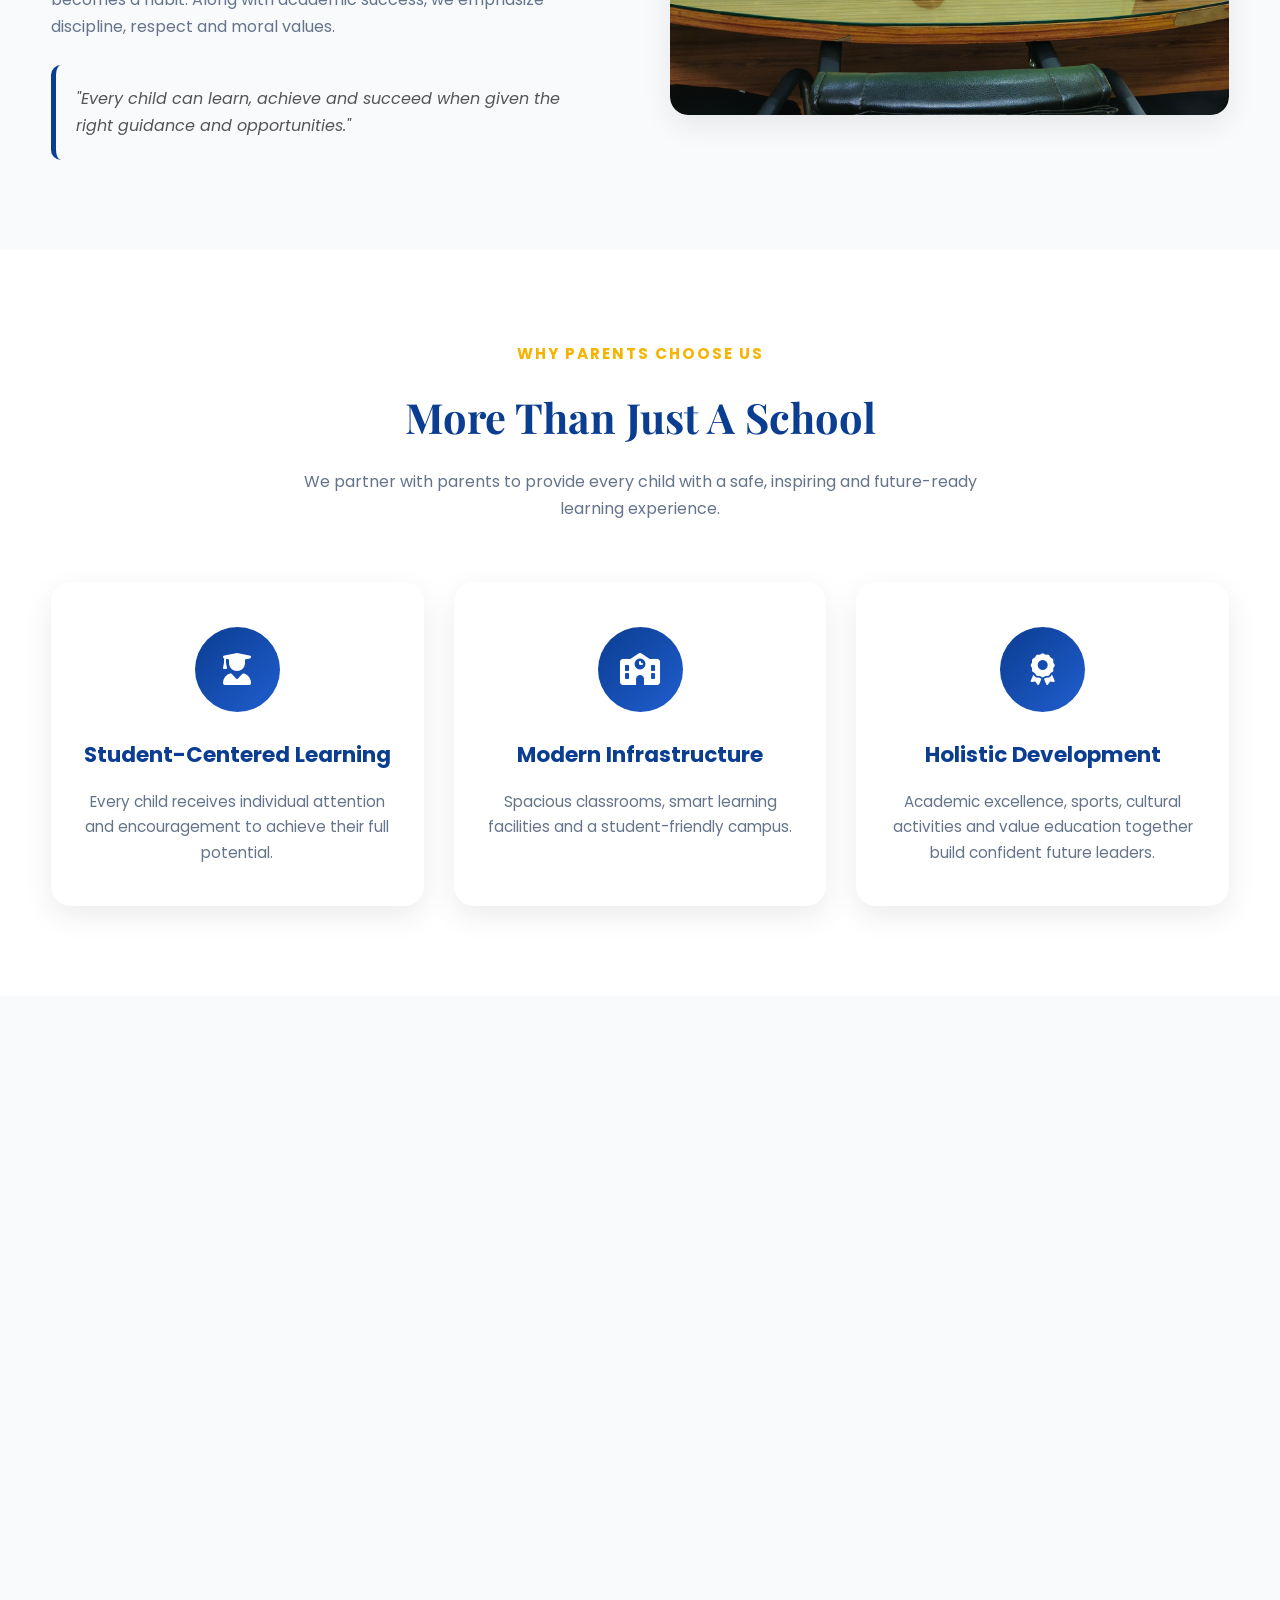
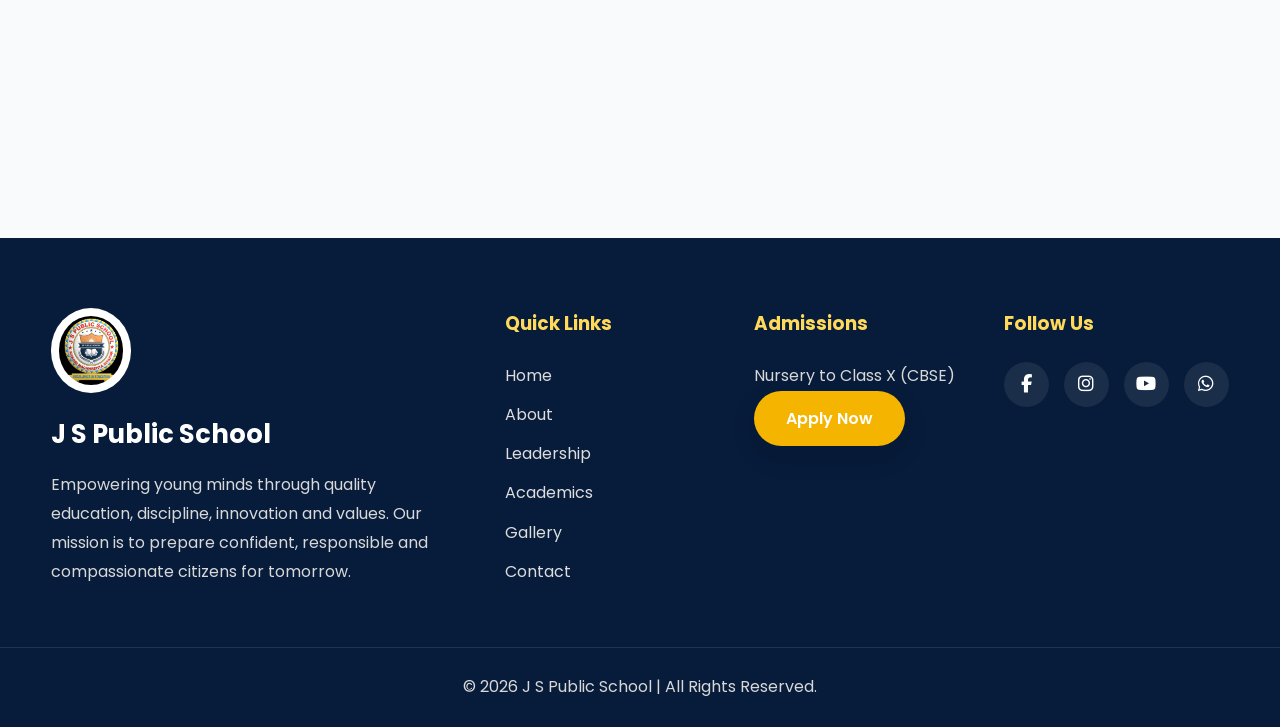
==== commit 9e64e32d: "mail changed" ====
--- a/about.html
+++ b/about.html
@@ -836,7 +836,7 @@
 
             <p>
 
-                jspublicschool@gmail.com
+                jspublicschool00@gmail.com
 
             </p>
 
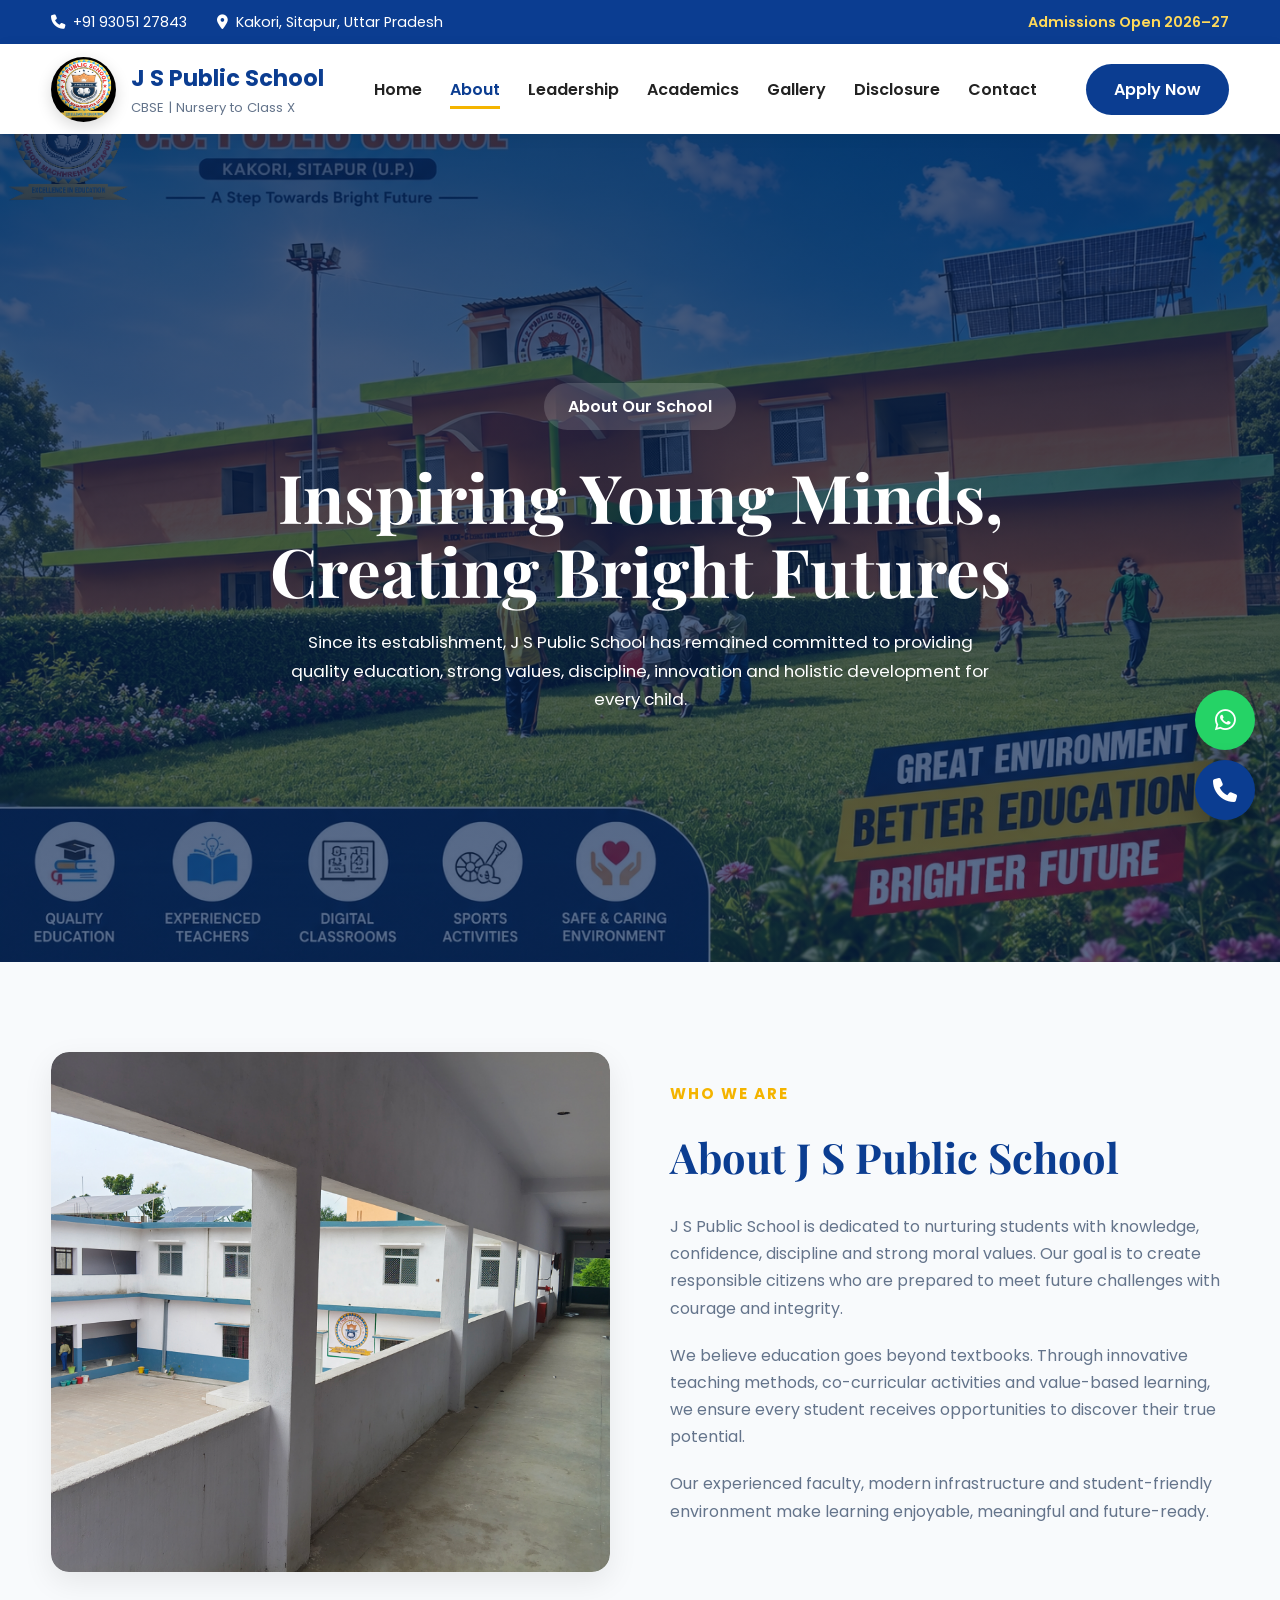
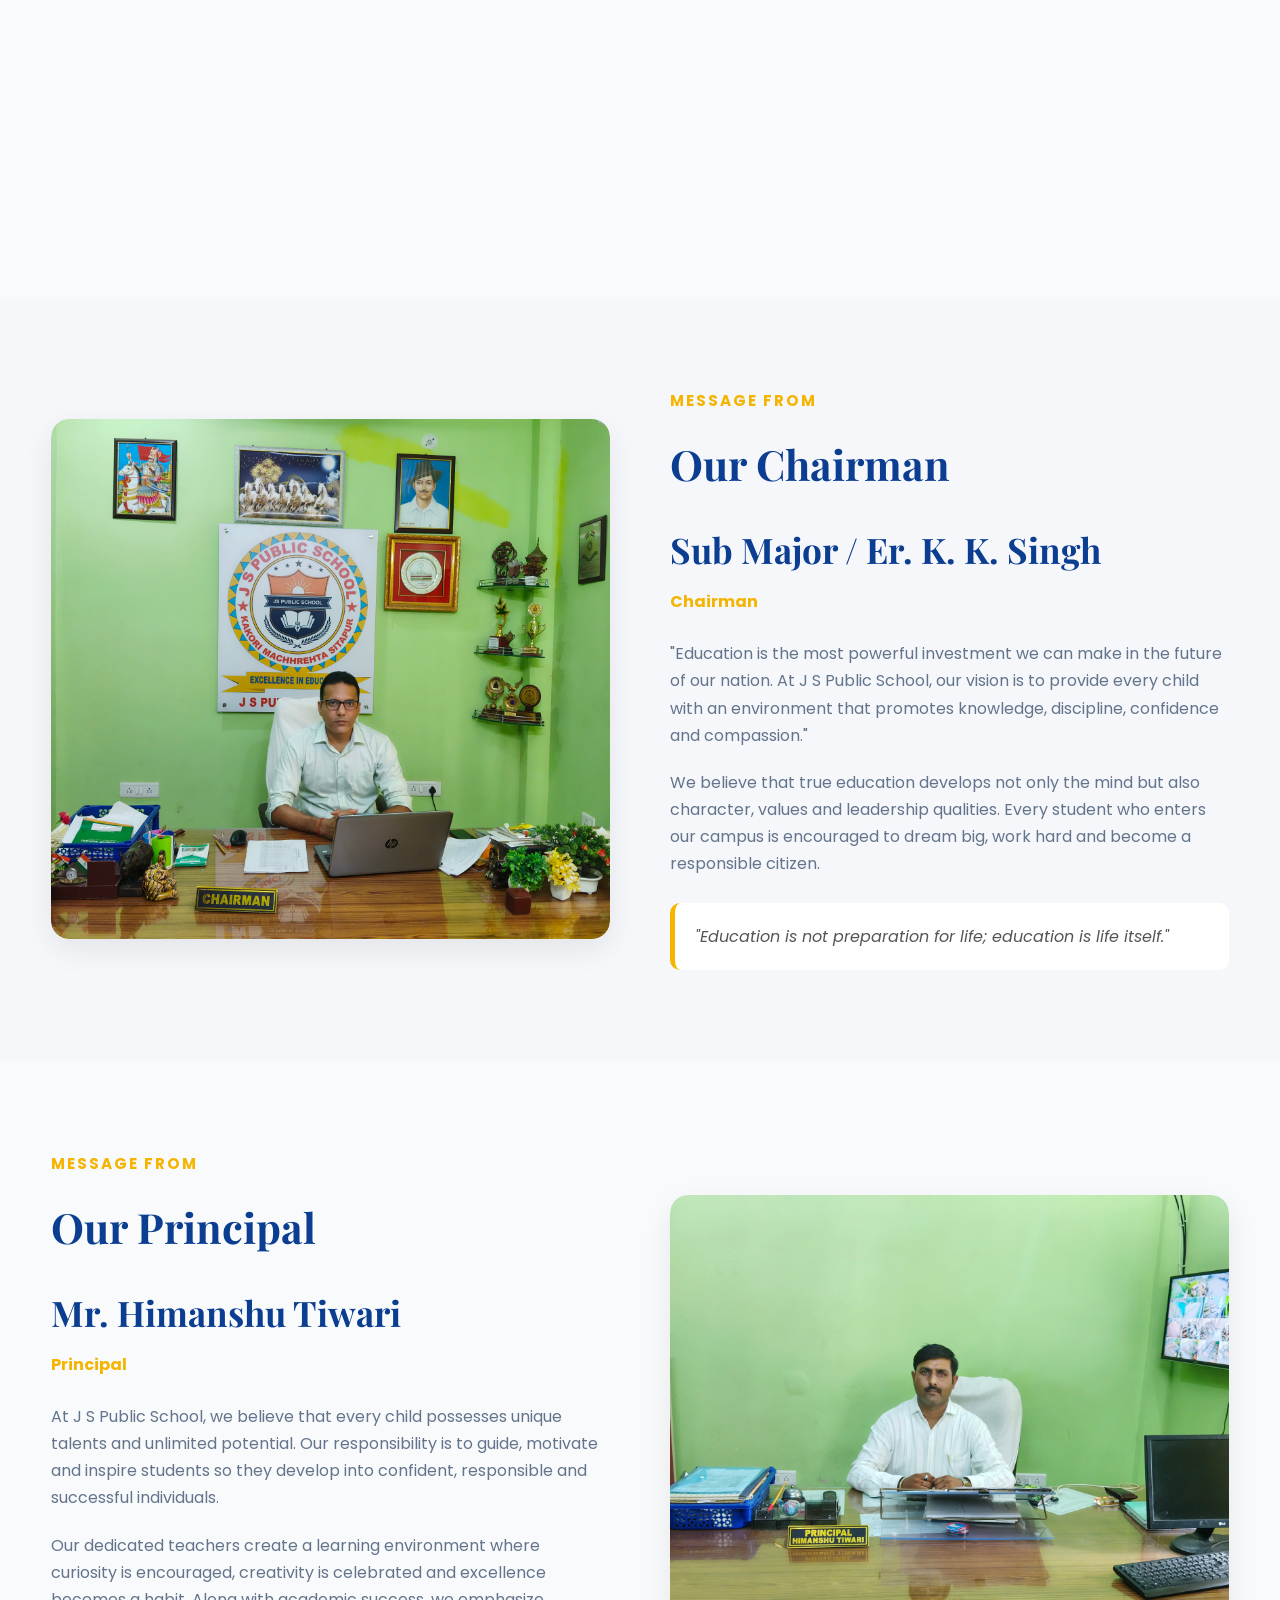
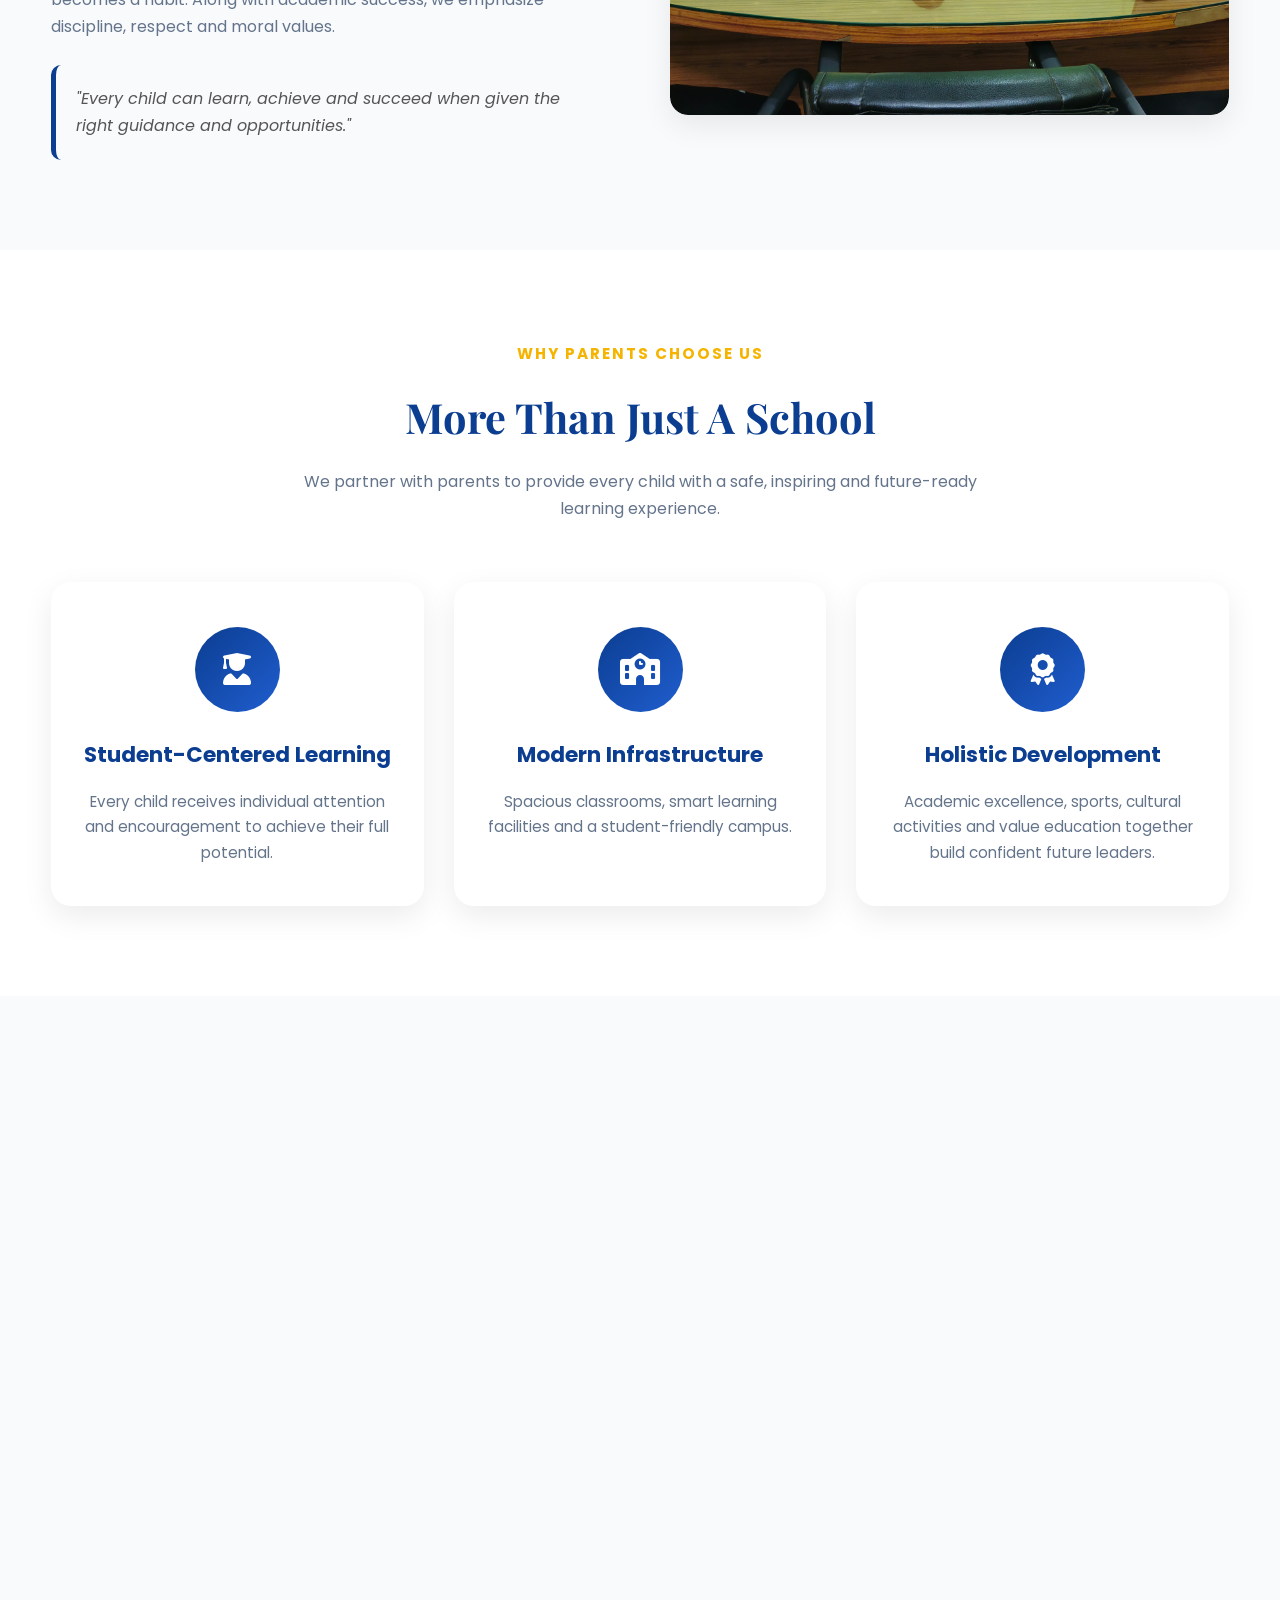
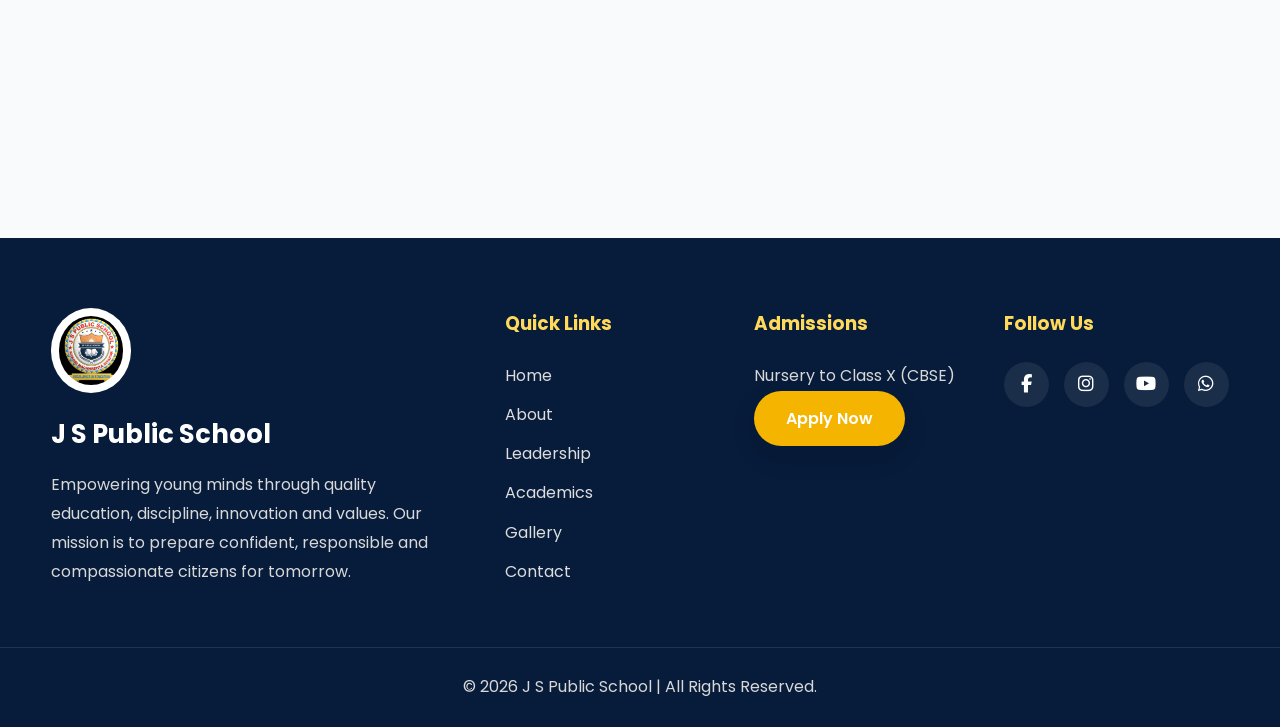
==== commit a2f751b5: "Fix file structure and overwrite root assets" ====
--- a/about.html
+++ b/about.html
@@ -113,7 +113,8 @@
 
                 <li><a href="gallery.html">Gallery</a></li>
 
-                <li><a href="admissions.html">Admissions</a></li>
+                <!-- <li><a href="admissions.html">Admissions</a></li> -->
+                 <li><a href="disclosure.html">Disclosure</a></li>
 
                 <li><a href="contact.html">Contact</a></li>
 
--- a/assets/css/style.css
+++ b/assets/css/style.css
@@ -1914,4 +1914,65 @@
 
 /* ===========================================================
    END OF FILE
-=========================================================== */+=========================================================== */
+
+/* ===========================================================
+   DISCLOSURE PAGE STYLES
+=========================================================== */
+
+.disclosure-table-wrapper {
+    background: #ffffff;
+    border-radius: var(--radius);
+    padding: 20px;
+    box-shadow: var(--shadow);
+    overflow-x: auto;
+}
+
+.disclosure-table {
+    width: 100%;
+    border-collapse: collapse;
+    text-align: left;
+}
+
+.disclosure-table th, 
+.disclosure-table td {
+    padding: 16px 20px;
+    border-bottom: 1px solid #e2e8f0;
+}
+
+.disclosure-table th {
+    background-color: var(--primary);
+    color: #ffffff;
+    font-weight: 600;
+}
+
+.disclosure-table tr:hover {
+    background-color: #f8fafc;
+}
+
+.doc-link {
+    display: inline-flex;
+    align-items: center;
+    gap: 8px;
+    padding: 8px 16px;
+    background-color: var(--primary);
+    color: #ffffff;
+    border-radius: 30px;
+    font-size: 0.9rem;
+    font-weight: 500;
+    transition: var(--transition);
+}
+
+.doc-link i {
+    color: var(--secondary);
+}
+
+.doc-link:hover {
+    background-color: var(--secondary);
+    color: #ffffff;
+    transform: translateY(-2px);
+}
+
+.doc-link:hover i {
+    color: #ffffff;
+}
